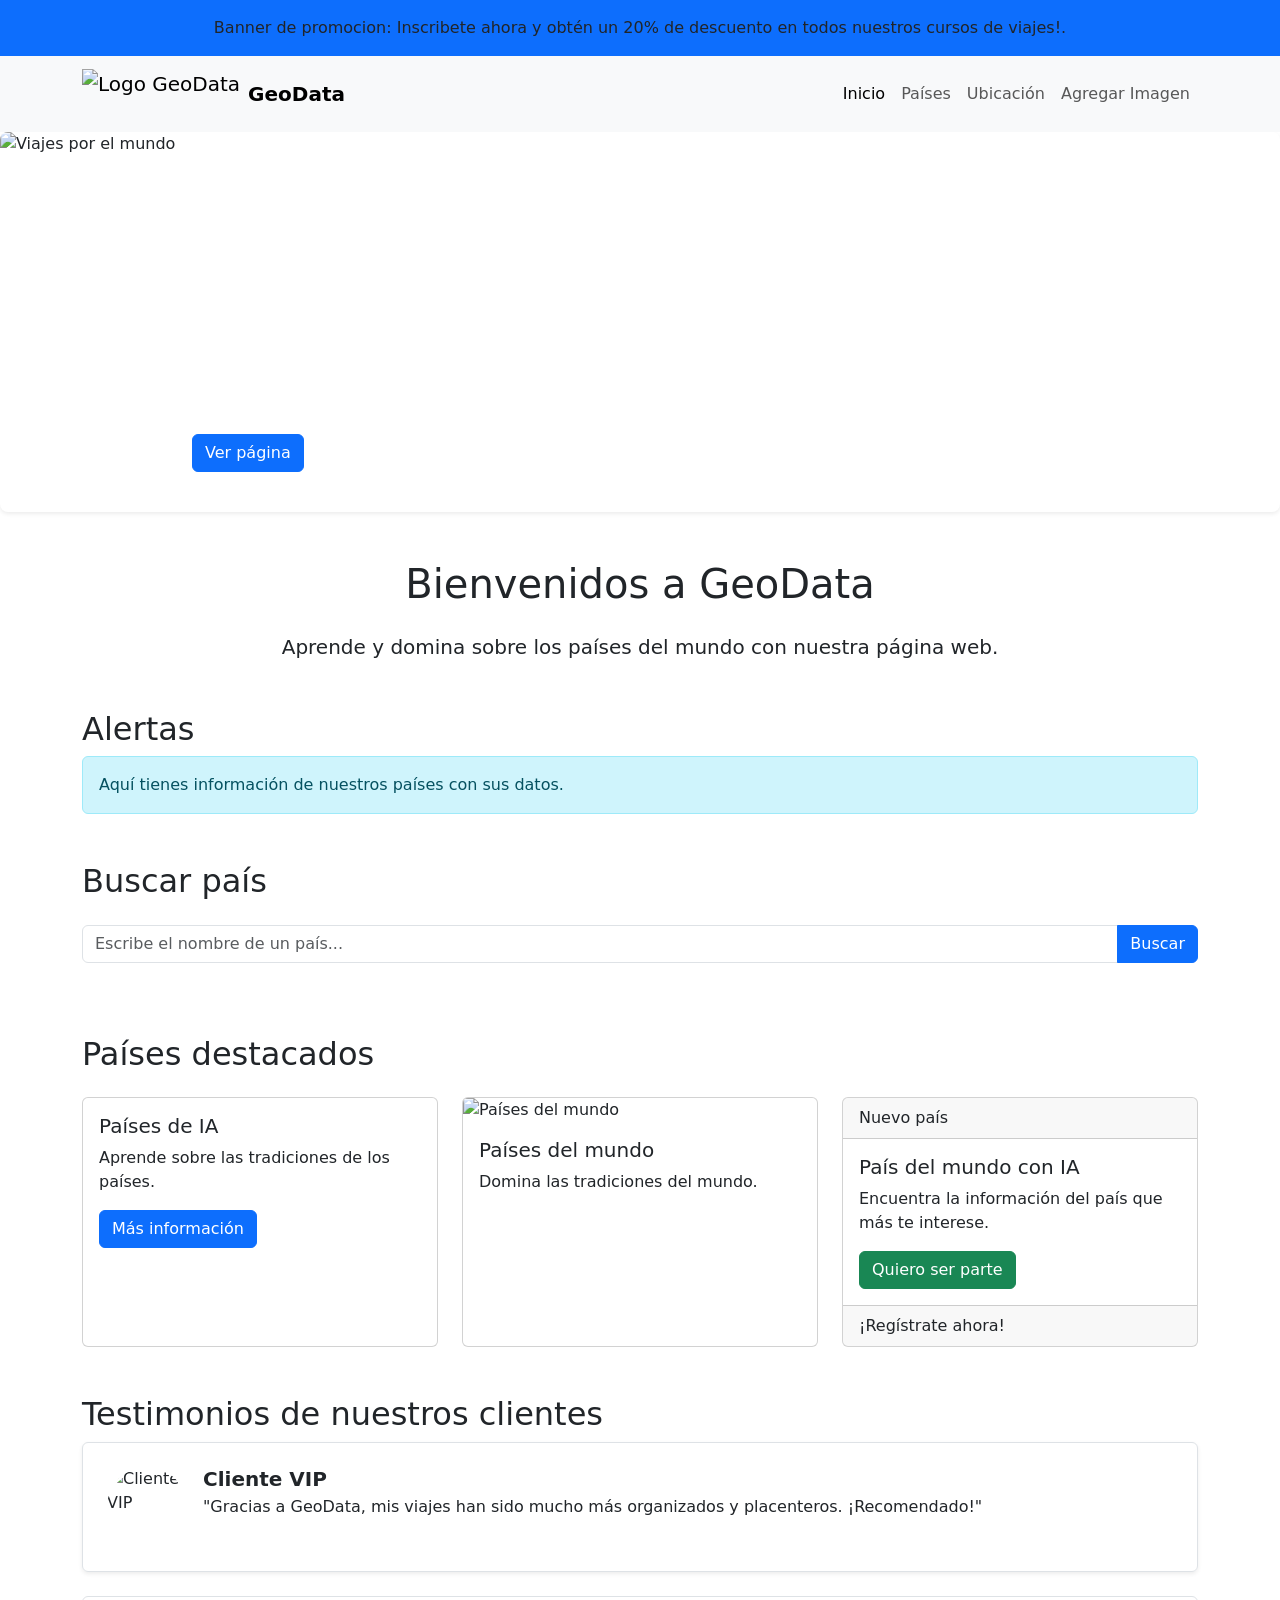
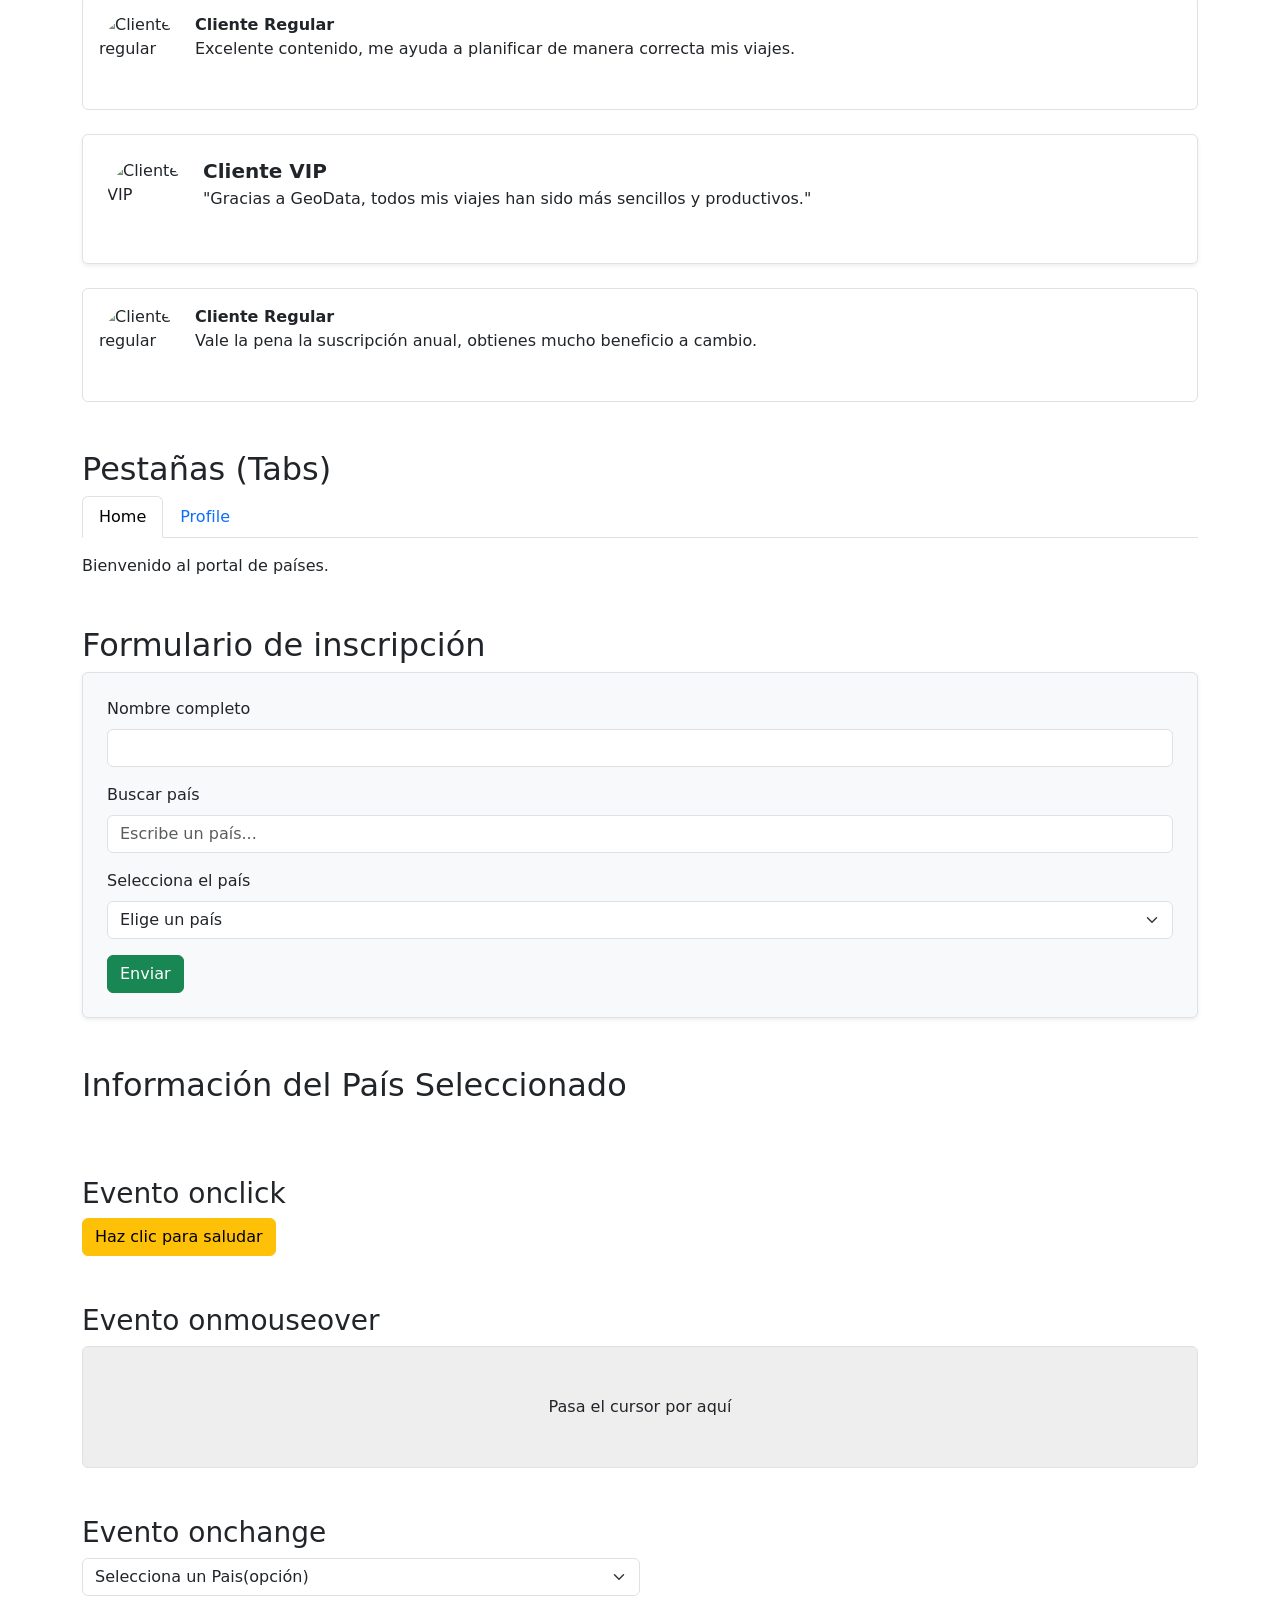
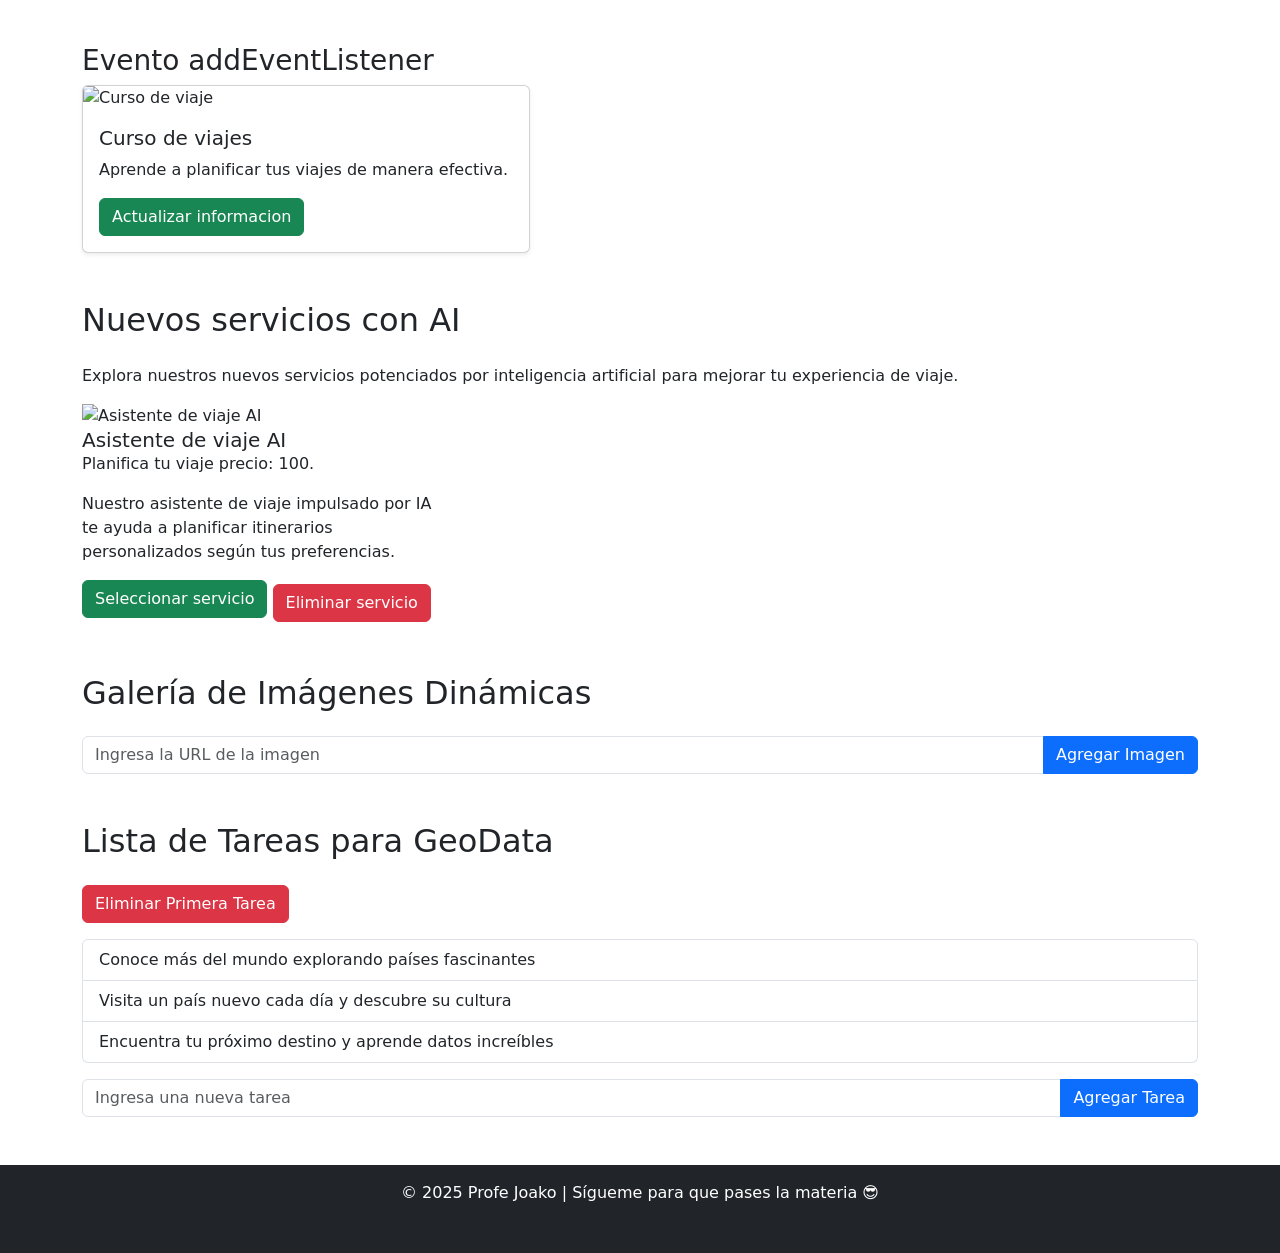
==== index.html @ 5963b63f "Add files via upload" ====
<!DOCTYPE html>
<html lang="es">
<head>
  <meta charset="UTF-8">
  <meta name="viewport" content="width=device-width, initial-scale=1.0">
  <title>GeoData EBC</title>

  <meta name="description" content="Explora nuestra página web para conocer acerca de los países que existen.">
  <meta name="keywords" content="mundo, países, exploraciones, ubicaciones, cultura, tradiciones">
  <meta name="author" content="Adamary">
  <meta name="copyright" content="Adamary 2025">
  <meta name="application-name" content="GEO">

  <!-- Bootstrap CSS -->
  <link href="https://cdn.jsdelivr.net/npm/bootstrap@5.3.8/dist/css/bootstrap.min.css" rel="stylesheet">

  <!-- Tu CSS -->
  <link rel="stylesheet" href="styles.css">
</head>
<body>
<!-----BANER PROMOCIONAL-->
<div id="banner" class="p-3 text white text-center bg-primary">
  Banner de promocion: Inscribete ahora y obtén un 20% de descuento en todos nuestros cursos de viajes!.
</div>
<!-- ================= NAVBAR ================== -->
<nav class="navbar navbar-expand-lg bg-body-tertiary sticky-top">
  <div class="container">
    <a class="navbar-brand d-flex align-items-center" href="#">
      <img src="img/Mapa.png" height="50" class="me-2" alt="Logo GeoData">
      <span class="fw-semibold">GeoData</span>
    </a>

    <!-- Botón hamburguesa -->
    <button class="navbar-toggler" type="button" data-bs-toggle="collapse"
      data-bs-target="#mainNavbar" aria-controls="mainNavbar" aria-expanded="false"
      aria-label="Alternar navegación">
      <span class="navbar-toggler-icon"></span>
    </button>

    <!-- Enlaces -->
    <div class="collapse navbar-collapse" id="mainNavbar">
      <ul class="navbar-nav ms-auto mb-2 mb-lg-0">
        <li class="nav-item"><a class="nav-link active" href="#">Inicio</a></li>
        <li class="nav-item"><a class="nav-link" href="#Paises">Países</a></li>
        <li class="nav-item"><a class="nav-link" href="#Ubicacion">Ubicación</a></li>
         <li class="nav-item"><a class="nav-link" href="#agregar-imagen">
        Agregar Imagen</a></li>
      </ul>
    </div>
  </div>
</nav>

<!-- ================= CARRUSEL ================== -->
<div id="mainCarousel" class="carousel slide mb-4" data-bs-ride="carousel">

  <!-- Indicadores -->
  <div class="carousel-indicators">
    <button type="button" data-bs-target="#mainCarousel" data-bs-slide-to="0" class="active"></button>
    <button type="button" data-bs-target="#mainCarousel" data-bs-slide-to="1"></button>
    <button type="button" data-bs-target="#mainCarousel" data-bs-slide-to="2"></button>
  </div>

  <div class="carousel-inner rounded-3 shadow-sm">

    <!-- Slide 1 -->
    <div class="carousel-item active">
      <img src="img/Pais-- japón.png" class="d-block w-100" alt="Viajes por el mundo"
        style="height: 380px; object-fit:cover;">
      <div class="carousel-caption d-none d-md-block text-start">
        <h5>Explora el mundo.</h5>
        <p>Conoce más de los países de tu interés.</p>
        <a href="#" class="btn btn-primary">Ver página</a>
      </div>
    </div>

    <!-- Slide 2 -->
    <div class="carousel-item">
      <img src="img/Pais-India.png" class="d-block w-100" alt="Países del mundo"
        style="height: 380px; object-fit:cover;">
      <div class="carousel-caption d-none d-md-block">
        <h5>Página de internet</h5>
        <p>Aprende cultura.</p>
        <a href="#" class="btn btn-light btn-sm">Ver Web</a>
      </div>
    </div>

    <!-- Slide 3 -->
    <div class="carousel-item">
      <img src="img/paris.jpg" class="d-block w-100" alt="Mapa mundial"
        style="height: 380px; object-fit:cover;">
      <div class="carousel-caption d-none d-md-block text-end">
        <h5>No viajes, explora</h5>
        <p>Empieza a planificar tu próximo viaje hoy mismo.</p>
        <button class="btn btn-danger btn-sm" data-bs-toggle="modal"
        data-bs-target="#modalIA">Más información</button>
      </div>
    </div>

  </div>
</div>

<!-- ================= SECCIÓN PRINCIPAL ================== -->
<section class="container my-5">
  <h1 class="text-center mb-4">Bienvenidos a GeoData</h1>
  <p class="text-center lead">Aprende y domina sobre los países del mundo con nuestra página web.</p>
</section>


<!-- ================= ALERTAS ================== -->
<section class="container my-5">
  <h2>Alertas</h2>
  <div class="alert alert-info">Aquí tienes información de nuestros países con sus datos.</div>
</section>
<!-- ================= BUSCADOR TIPO TARJETA EN VIVO ================= -->
<section class="container my-5">
  <h2 class="mb-4">Buscar país</h2>

  <div class="input-group mb-3">
    <input 
      type="text" 
      id="buscadorPais" 
      class="form-control" 
      placeholder="Escribe el nombre de un país...">

    <button class="btn btn-primary" id="btnBuscarPais">
      Buscar
    </button>
  </div>

  <!-- AQUÍ SE MOSTRARÁ LA INFORMACIÓN -->
  <div id="resultadoPais" class="row mt-4"></div>
</section>

<!-- ================= TARJETAS ================== -->
<section class="container my-5" id="Paises">
  <h2 class="mb-4">Países destacados</h2>

  <div class="row g-4">

    <!-- Tarjeta 1 -->
    <div class="col-md-4">
      <div class="card h-100">
        <div class="card-body">
          <h5 class="card-title">Países de IA</h5>
          <p class="card-text">Aprende sobre las tradiciones de los países.</p>
          <a href="#" class="btn btn-primary">Más información</a>
        </div>
      </div>
    </div>

    <!-- Tarjeta 2 -->
    <div class="col-md-4">
      <div class="card h-100">
        <img src="img/Mundo.png" class="card-img-top" alt="Países del mundo">
        <div class="card-body">
          <h5 class="card-title">Países del mundo</h5>
          <p class="card-text">Domina las tradiciones del mundo.</p>
        </div>
      </div>
    </div>

    <!-- Tarjeta 3 -->
    <div class="col-md-4">
      <div class="card h-100">
        <div class="card-header">Nuevo país</div>
        <div class="card-body">
          <h5 class="card-title">País del mundo con IA</h5>
          <p class="card-text">Encuentra la información del país que más te interese.</p>
          <a href="#" class="btn btn-success">Quiero ser parte</a>
        </div>
        <div class="card-footer">¡Regístrate ahora!</div>
      </div>
    </div>

  </div>
</section>
<!-- TESTIMONIOS -->
<section class="container my-5">
  <h2>Testimonios de nuestros clientes</h2>

  <!-- Testimonio VIP -->
  <div class="testimonio-vip d-flex align-items-start mb-4 p-4 border rounded shadow-sm">
    <img src="img/viaje.jpg" alt="Cliente VIP" class="rounded-circle me-3" width="80" height="80">

    <div>
      <h5 class="mb-1 fw-bold">Cliente VIP</h5>
      <p class="mb-0">"Gracias a GeoData, mis viajes han sido mucho más organizados y placenteros. ¡Recomendado!"</p>
    </div>
  </div>
<!-- Testimonio regular -->
<div class="d-flex align-items-start mb-4 p-3 border rounded">
  <img src="img/1.jpg" alt="Cliente regular" class="rounded-circle me-3" width="80" height="80">
  
  <div>
    <strong>Cliente Regular</strong>
    <p class="mb-0">Excelente contenido, me ayuda a planificar de manera correcta mis viajes.</p>
  </div>
</div>


  <!-- Testimonio VIP -->
  <div class="testimonio-vip d-flex align-items-start mb-4 p-4 border rounded shadow-sm">
    <img src="img/2.jpg" alt="Cliente VIP" class="rounded-circle me-3" width="80" height="80">

    <div>
      <h5 class="mb-1 fw-bold">Cliente VIP</h5>
      <p class="mb-0">"Gracias a GeoData, todos mis viajes han sido más sencillos y productivos."</p>
    </div>
  </div>

 <!-- Testimonio regular -->
<div class="d-flex align-items-start mb-4 p-3 border rounded">
  <img src="img/3.jpg" alt="Cliente regular" class="rounded-circle me-3" width="80" height="80">
  
  <div>
    <strong>Cliente Regular</strong>
    <p class="mb-0">Vale la pena la suscripción anual, obtienes mucho beneficio a cambio.</p>
  </div>
</div>


</section>
<!-- ================= TABS ================== -->
<section class="container my-5">
  <h2>Pestañas (Tabs)</h2>

  <ul class="nav nav-tabs">
    <li class="nav-item"><button class="nav-link active" data-bs-toggle="tab" data-bs-target="#homeTab">Home</button></li>
    <li class="nav-item"><button class="nav-link" data-bs-toggle="tab" data-bs-target="#profileTab">Profile</button></li>
  </ul>

  <div class="tab-content mt-3">
    <div id="homeTab" class="tab-pane fade show active">
      <p>Bienvenido al portal de países.</p>
    </div>

    <div id="profileTab" class="tab-pane fade">
      <p>Aquí podrás ver tus países registrados.</p>
    </div>
  </div>
</section>

<!-- ================= FORMULARIO + API ================== -->
<section class="container my-5" id="Contacto">
  <h2>Formulario de inscripción</h2>

  <form class="p-4 border rounded bg-light shadow-sm">

    <div class="mb-3">
      <label class="form-label">Nombre completo</label>
      <input type="text" class="form-control">
    </div>

    <!-- ✅ BUSCADOR -->
    <div class="mb-3">
      <label class="form-label">Buscar país</label>
      <input type="text" id="buscadorPais" class="form-control" placeholder="Escribe un país...">
    </div>

    <!-- ✅ SELECT -->
    <div class="mb-3">
      <label class="form-label">Selecciona el país</label>
      <select class="form-select" id="Pais-select">
        <option selected>Elige un país</option>
      </select>
    </div>

    <button type="submit" class="btn btn-success">Enviar</button>

  </form>
</section>

<!-- ✅ RESULTADO -->
<section class="container my-5">
  <h2 class="mb-4">Información del País Seleccionado</h2>
  <div id="infoPais" class="row"></div>
</section>


  <!--- onclick -->
  <section class="container my-5">
    <h3>Evento onclick</h3>
    <button class="btn btn-warning" onclick="saludar()">
      Haz clic para saludar</button>
    <p id="btnCambiarcard" class="mt-3 fw-bold"></p>
  </section>
  <!--onmouseover-->
  <section class="container my-5">
  <h3>Evento onmouseover</h3>
  <div id="cuadroColor"
       onmouseover="cambiarColor()"
       onmouseout="restaurarColor()"
       class="p-5 text-center border rounded"
       style="background:#eee;">
       Pasa el cursor por aquí
  </div>
</section>
<!--- onchange-->
<section class="container my-5">
    <h3>Evento onchange</h3>

    <select id="selectEjemplo" class="form-select w-50"
        onchange="mostrarSeleccionEjemplo()">
        <option value="">Selecciona un Pais(opción)</option>
        <option value="Paris">Pais</option>
        <option value="China">Cultura</option>
        <option value="Alemania">Idioma</option>
    </select>
    <p id="texoOnchange" class="mt-3 fw-bold"></p>
</section>
  <!-- aadEventListener-->
<section class="container my-5">
  <h3> Evento addEventListener</h3>
  <div class="card shadow-sm" style="width: 28rem">
    <img id="cardImagen" class="card-img-top"
    src="img/wordd.jpg" alt="Curso de viaje">
    <div class="card-body">
      <h5 class="card-title">Curso de viajes</h5>
      <p class="card-text">Aprende a planificar tus viajes de manera efectiva.</p>
      <button id="btnCambiacard" class="btn btn-success">Actualizar informacion</button>
    </div>
  </div>
</section>
         <!----============== Nuevos servicios con AI==============-->
<section id="Word" class="container my-5">
   <h2 class="mb-4">Nuevos servicios con AI</h2>
   <p class="text cenyer" >Explora nuestros nuevos servicios potenciados por inteligencia 
    artificial para mejorar tu experiencia de viaje.</p>
    <div class="row g-4">
    <!-- Servicio 1 -->   
     <div class="col-md-4">
      <div class=" card-2" id="card1">
        <img src="img/Turismo.jpg" class="card-img-top" alt="Asistente de viaje AI">
        <div class="card-body">
          <h5 class="card-title">Asistente de viaje AI</h5>
          <p class="card-text">Planifica tu viaje precio: 100.</p>
          <p class="detalle" id="detalle1"
          >Nuestro asistente de viaje impulsado por IA te ayuda a planificar itinerarios 
          personalizados según tus preferencias.</p>
          <button class="btn btn-success mb-2 btnSelect1">
            Seleccionar servicio</button>
            <button class="btn btn-danger btnRemove1">
              Eliminar servicio</button>
        </div>  
      </div>
     </div>
 
    </div>
</section>

<!-- ============================================================
     BOTÓN WHATSAPP FLOTANTE
=============================================================== -->
<a
  href="https://wa.me/527221234567"
  class="whatsapp-float"
  target="_blank"
  rel="noopener"
  aria-label="Chatea por WhatsApp">
  <i class="fab fa-whatsapp"></i>
</a>

<!--============= IMAGENES DINÁMICAS ======================-->
<section id="agregar-imagen" class="container my-5">
  <h2 class="mb-4">Galería de Imágenes Dinámicas</h2>

  <div class="input-group mb-3">
    <input
      type="text"
      id="inputImagen"
      class="form-control"
      placeholder="Ingresa la URL de la imagen">
    
    <button id="btnAgregarImagen" class="btn btn-primary">
      Agregar Imagen
    </button>
  </div>

  <!-- Contenedor para las imágenes agregadas -->
  <div id="galeria" class="row g-3"></div>
</section>

<!-- ===================================================== -->
<!-- ACTIVIDAD: LISTA DE TAREAS PARA GEO DATA -->
<!-- ===================================================== -->

<section id="lista-warrior" class="container my-5">
  <h2 class="mb-4">Lista de Tareas para GeoData</h2>

  <!-- Botón para eliminar primer elemento -->
  <button id="btnEliminarPrimero" class="btn btn-danger mb-3">
    Eliminar Primera Tarea
  </button>

  <!-- Lista original -->
<ul id="listaTareas" class="list-group mb-3">
  <li class="tarea1 list-group-item">Conoce más del mundo explorando países fascinantes</li>
  <li class="tarea2 list-group-item">Visita un país nuevo cada día y descubre su cultura</li>
  <li class="tarea3 list-group-item">Encuentra tu próximo destino y aprende datos increíbles</li>
</ul>

  <!-- Agregar nueva tarea -->
  <div class="input-group mb-3">
    <input id="inputNuevaTarea" type="text" class="form-control"
      placeholder="Ingresa una nueva tarea">
    <button id="btnAgregarTarea" class="btn btn-primary">
      Agregar Tarea
    </button>
  </div>
</section>



<!-- ========================= FOOTER ========================= -->
<footer class="bg-dark text-center text-white py-3 mt-5">
  © 2025 Profe Joako | Sígueme para que pases la materia 😎
  <div class="mt-2">
    <a href="https://www.facebook.com/tuusuario" target="_blank" rel="noopener"
       class="text-white me-3"><i class="fab fa-facebook fa-lg"></i></a>

    <a href="https://www.instagram.com/tuusuario" target="_blank" rel="noopener"
       class="text-white me-3"><i class="fab fa-instagram fa-lg"></i></a>

    <a href="https://www.tiktok.com/@tuusuario" target="_blank" rel="noopener"
       class="text-white me-3"><i class="fab fa-tiktok fa-lg"></i></a>

    <a href="https://www.youtube.com/c/tuusuario" target="_blank" rel="noopener"
       class="text-white me-3"><i class="fab fa-youtube fa-lg"></i></a>

    <a href="https://x.com/tuusuario" target="_blank" rel="noopener"
       class="text-white"><i class="fab fa-x-twitter fa-lg"></i></a>
  </div>
</footer>

<!-- JS -->
<script src="https://cdn.jsdelivr.net/npm/bootstrap@5.3.8/dist/js/bootstrap.bundle.min.js"></script>
<script src="app.js"></script>

</body>
</html>

<!-- Bootstrap JS -->
<script src="https://cdn.jsdelivr.net/npm/bootstrap@5.3.8/dist/js/bootstrap.bundle.min.js"></script>

</body>
</html>
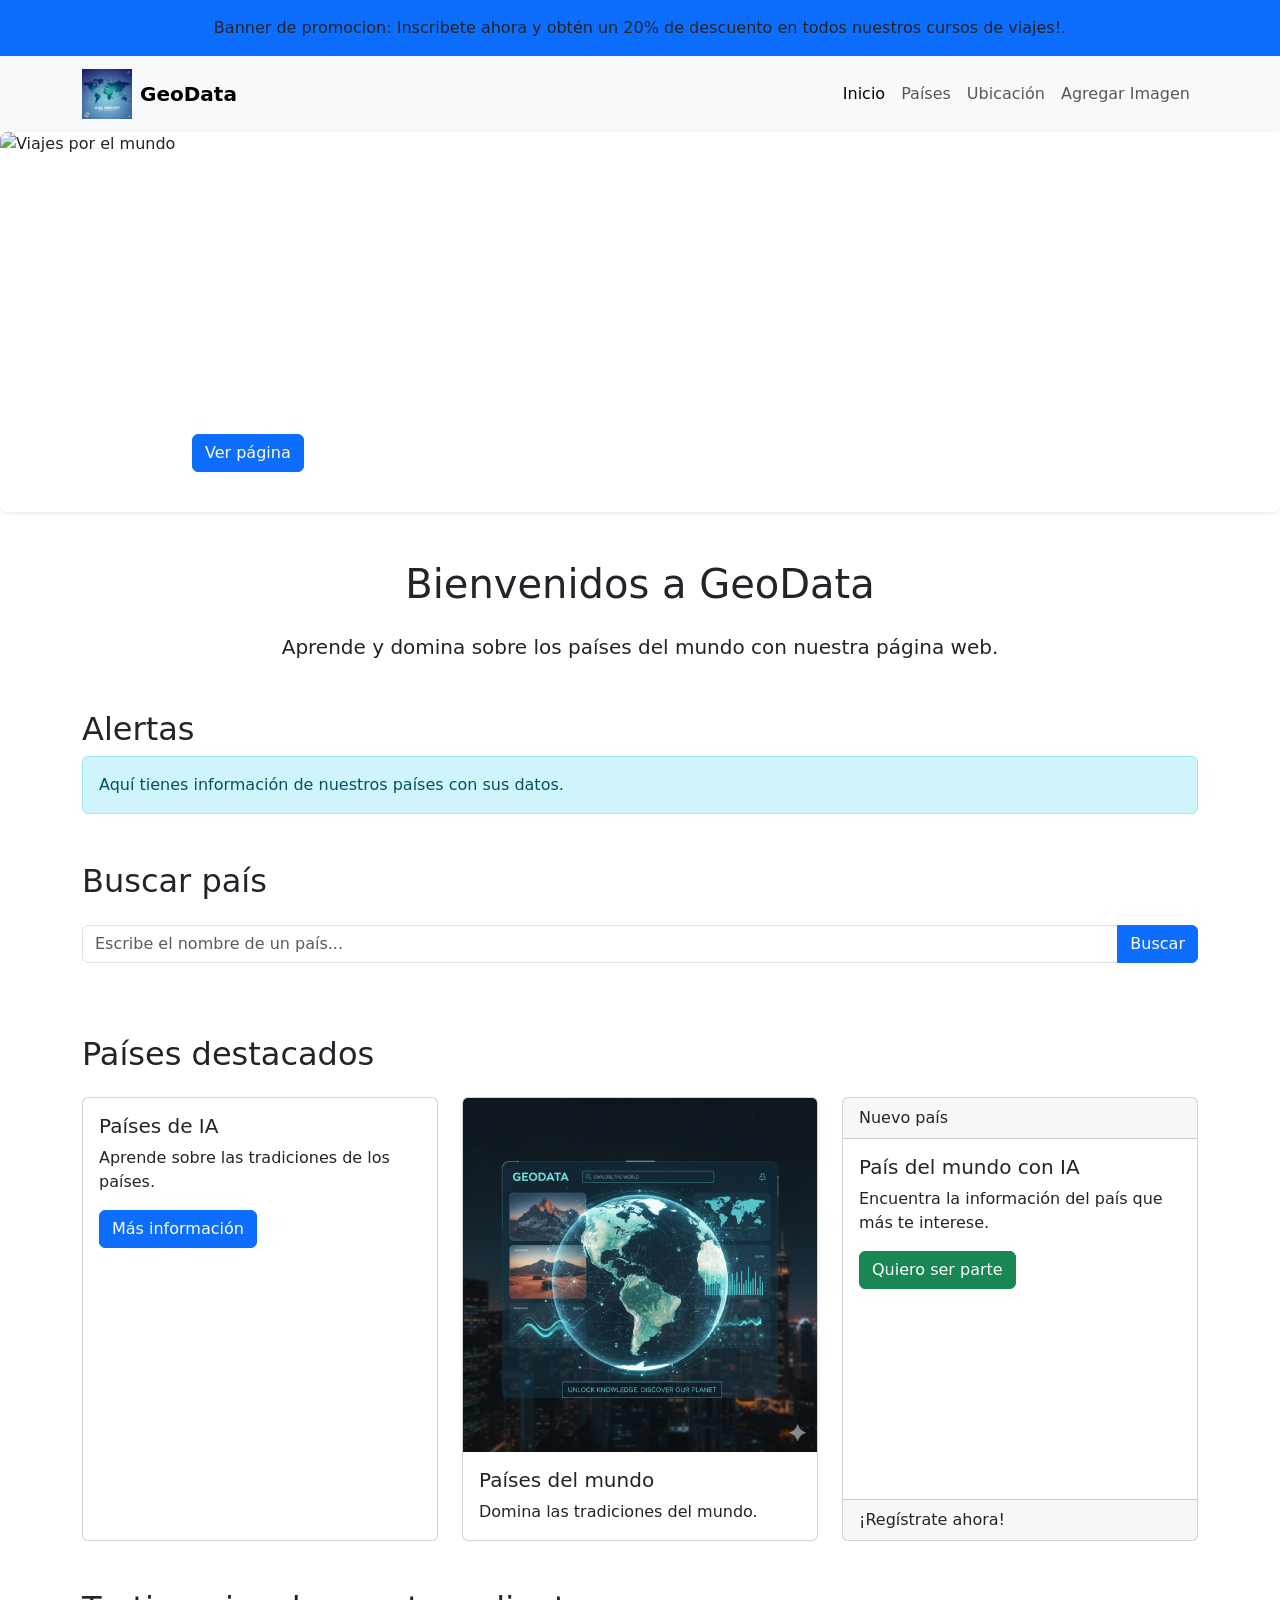
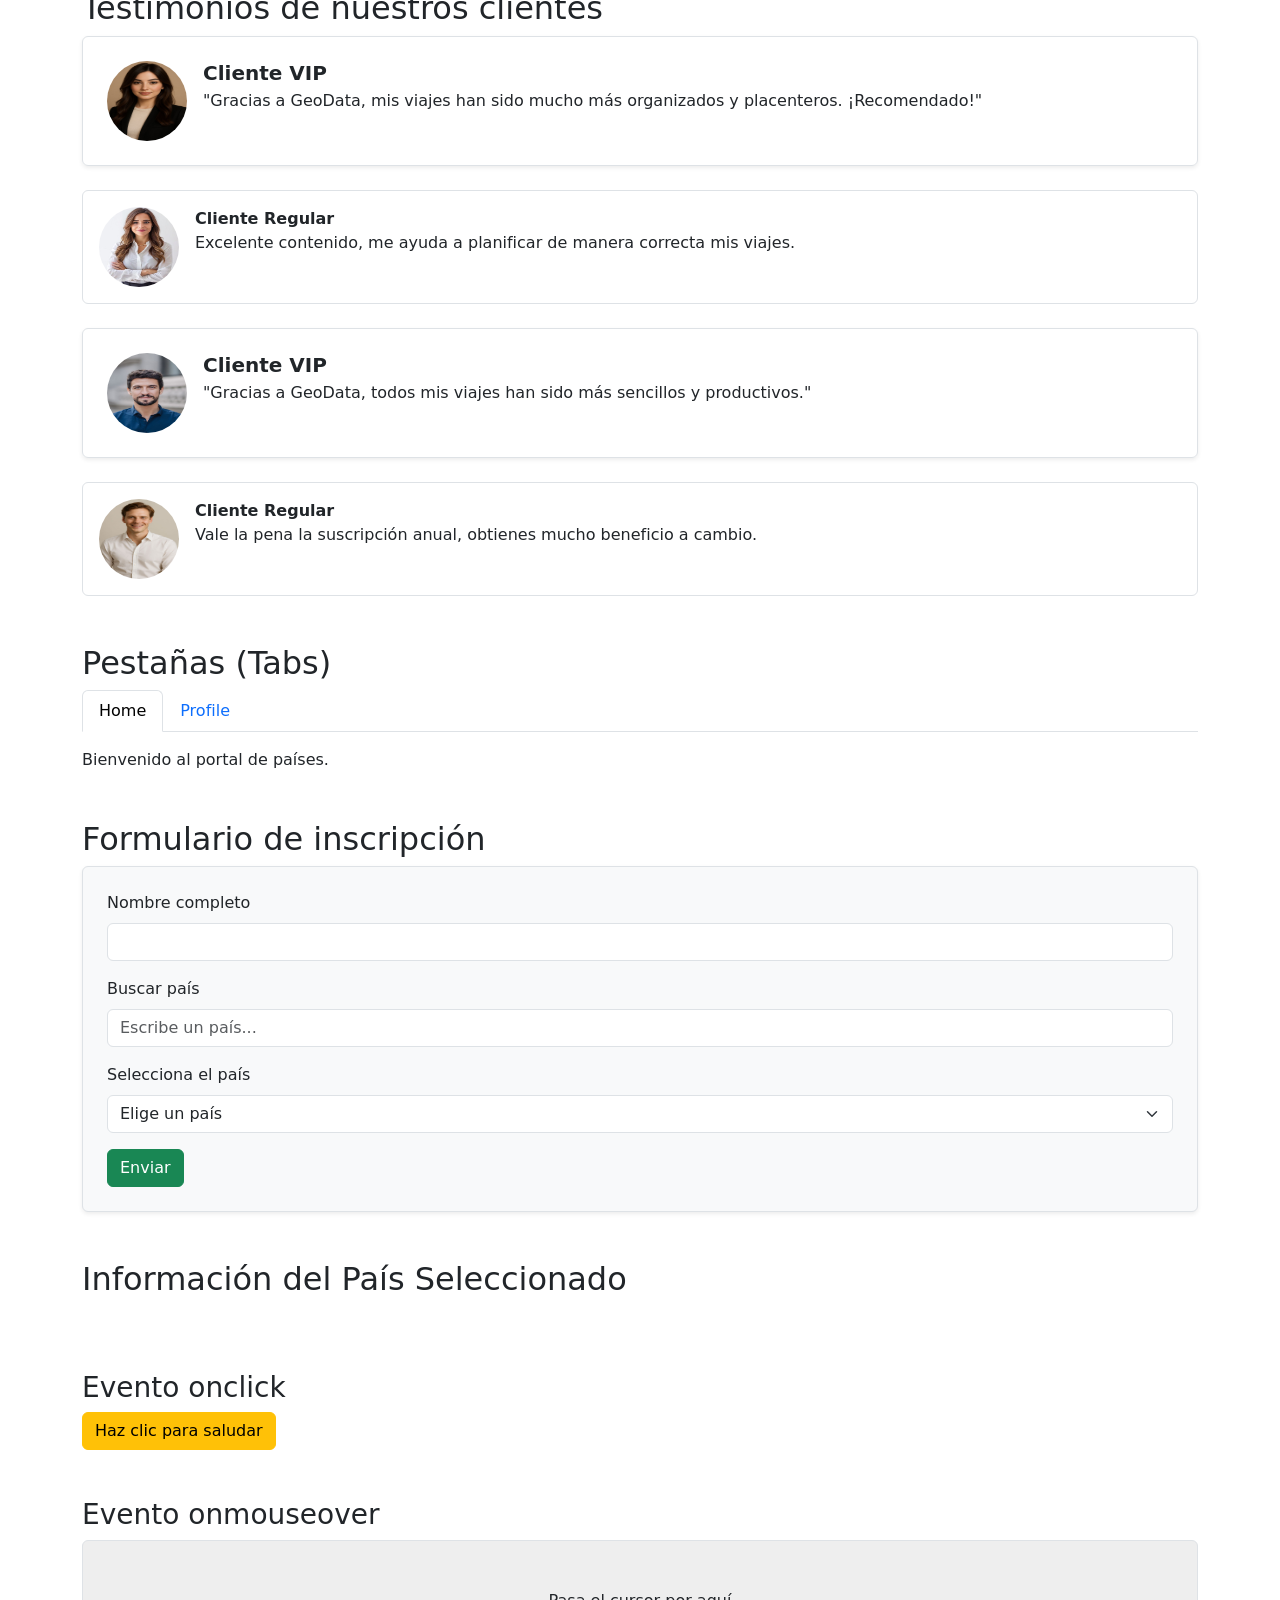
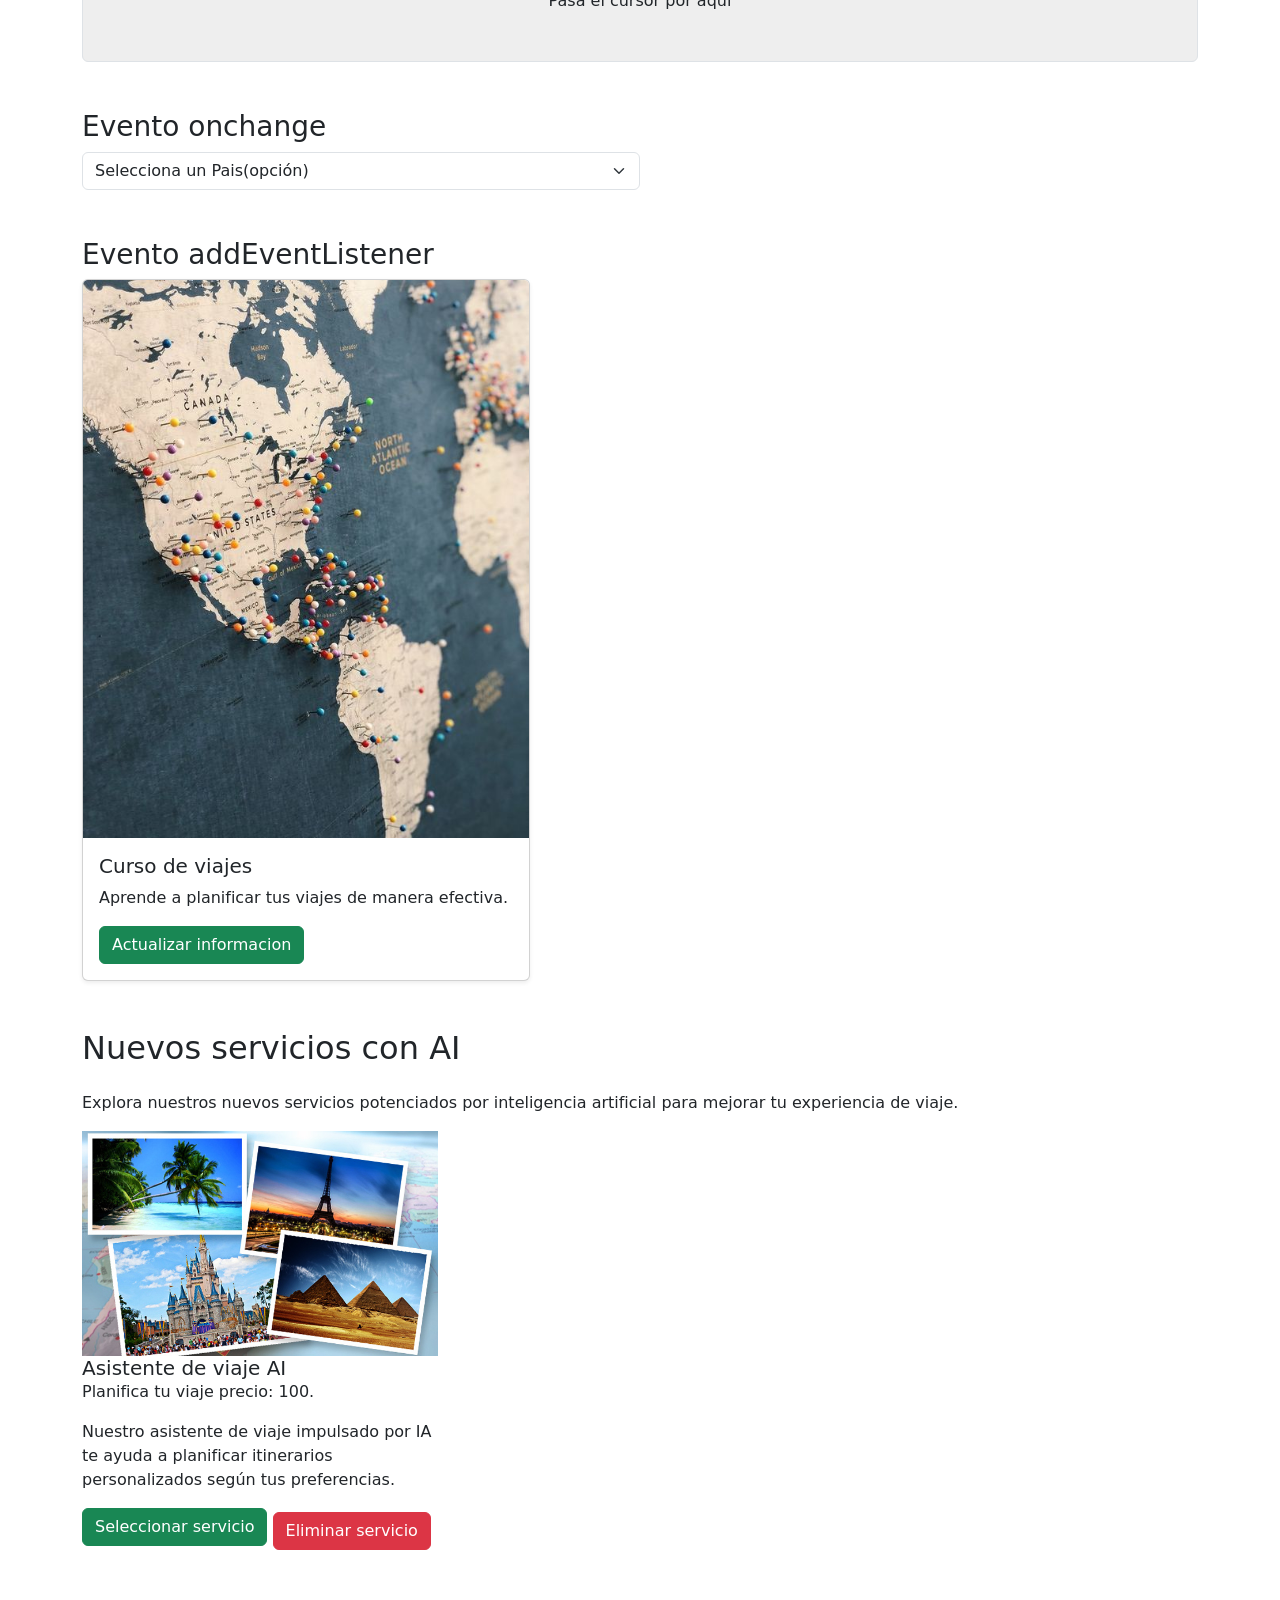
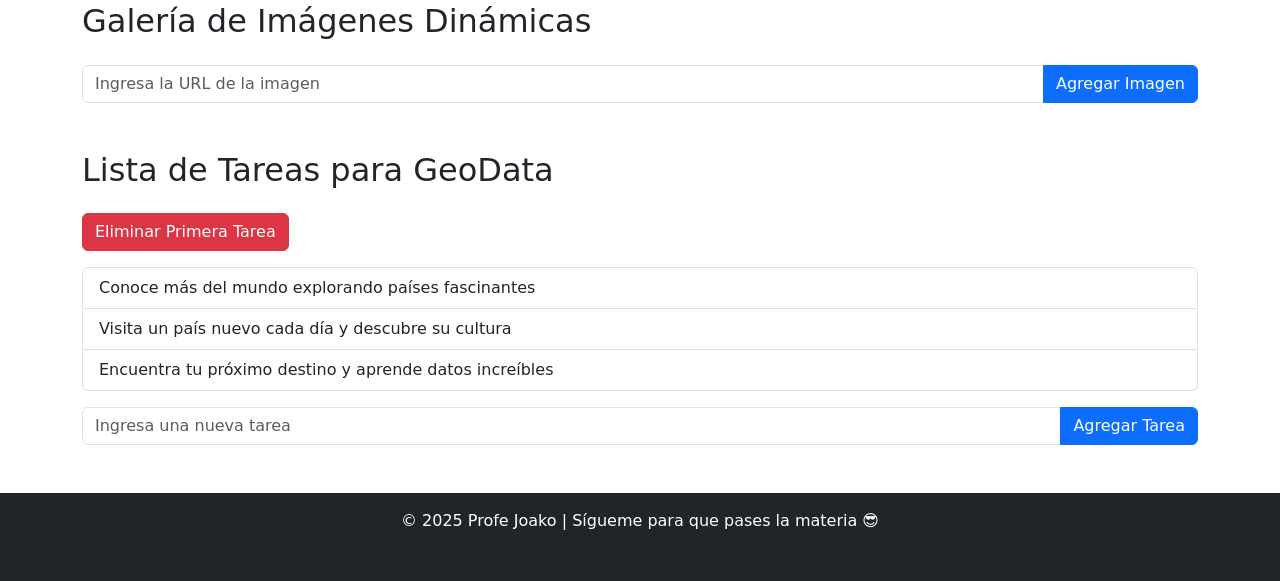
==== commit 4990d54b: "Fix image path for carousel" ====
--- a/index.html
+++ b/index.html
@@ -64,8 +64,8 @@
 
     <!-- Slide 1 -->
     <div class="carousel-item active">
-      <img src="img/Pais-- japón.png" class="d-block w-100" alt="Viajes por el mundo"
-        style="height: 380px; object-fit:cover;">
+      <img src="img/pais-japon.png" class="d-block w-100" alt="Viajes por el mundo"
+  style="height: 380px; object-fit:cover;">
       <div class="carousel-caption d-none d-md-block text-start">
         <h5>Explora el mundo.</h5>
         <p>Conoce más de los países de tu interés.</p>
@@ -443,4 +443,5 @@
 <script src="https://cdn.jsdelivr.net/npm/bootstrap@5.3.8/dist/js/bootstrap.bundle.min.js"></script>
 
 </body>
-</html>+
+</html>
